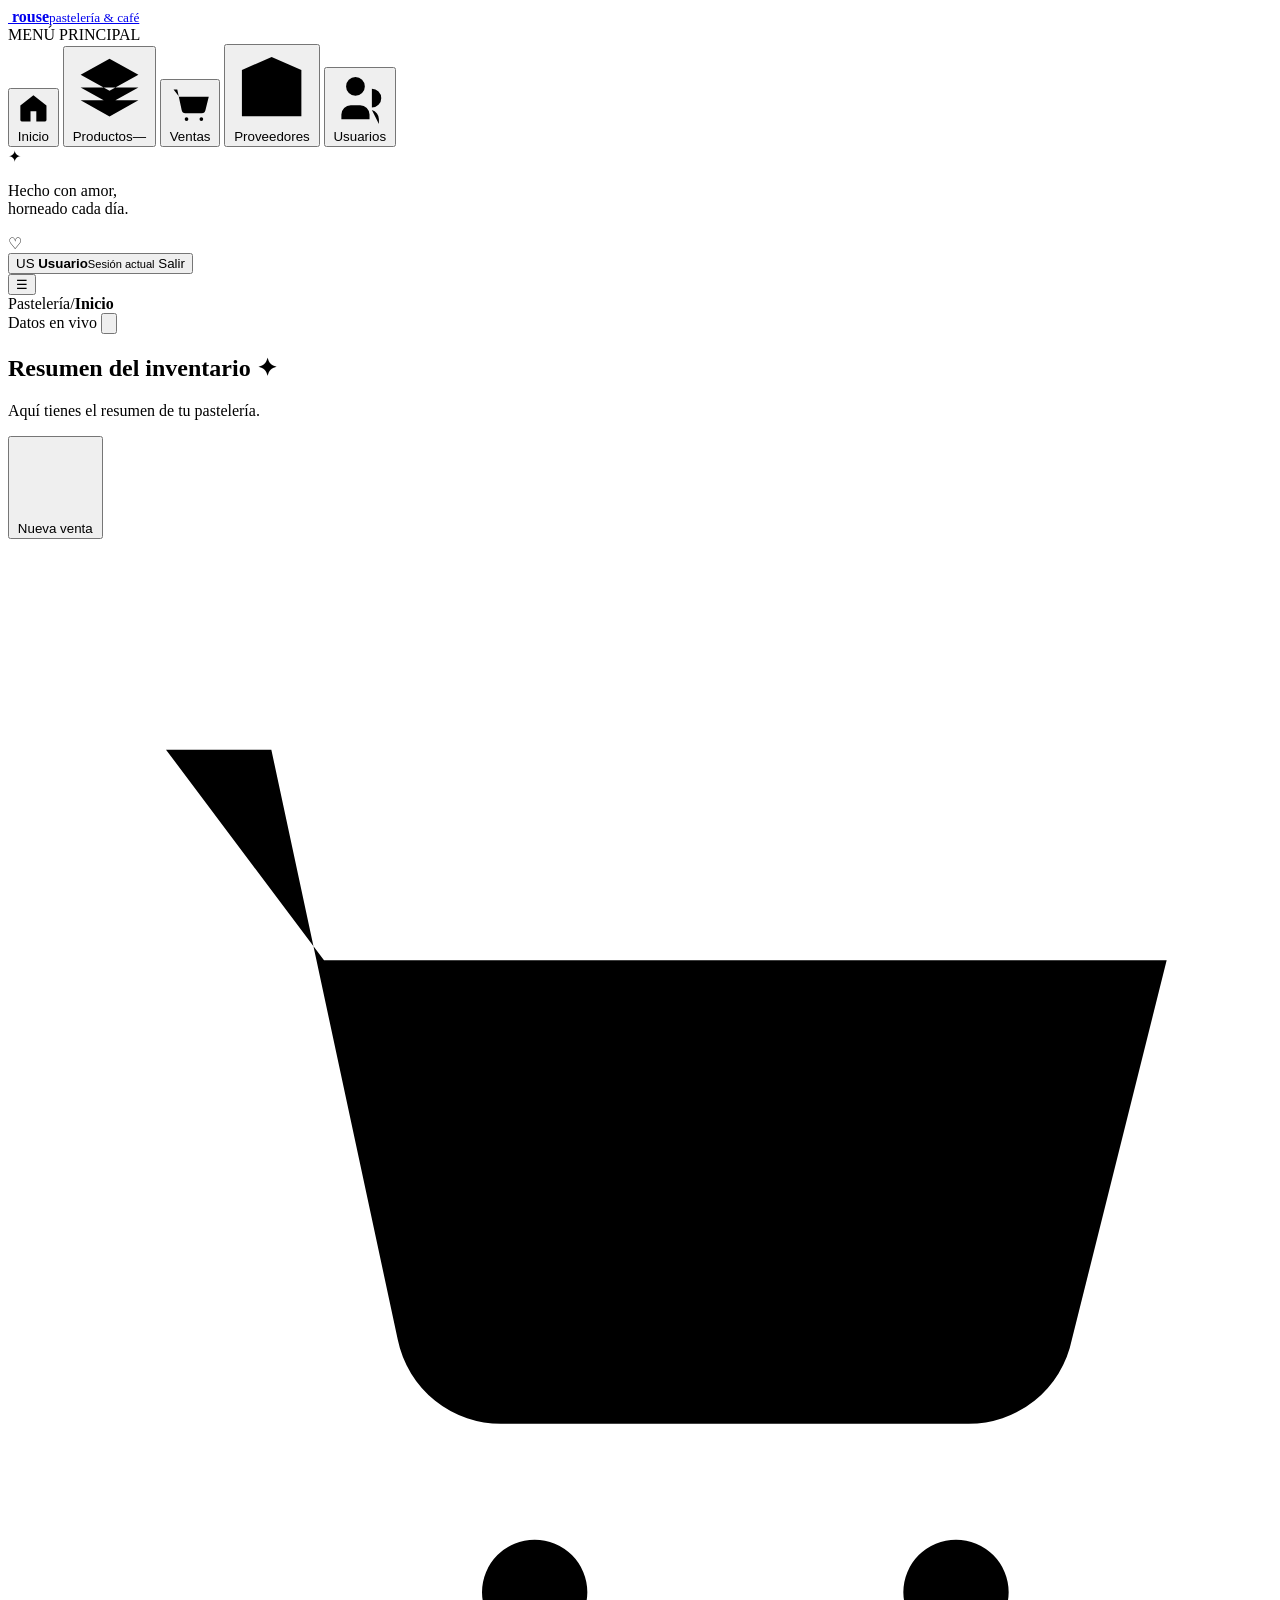
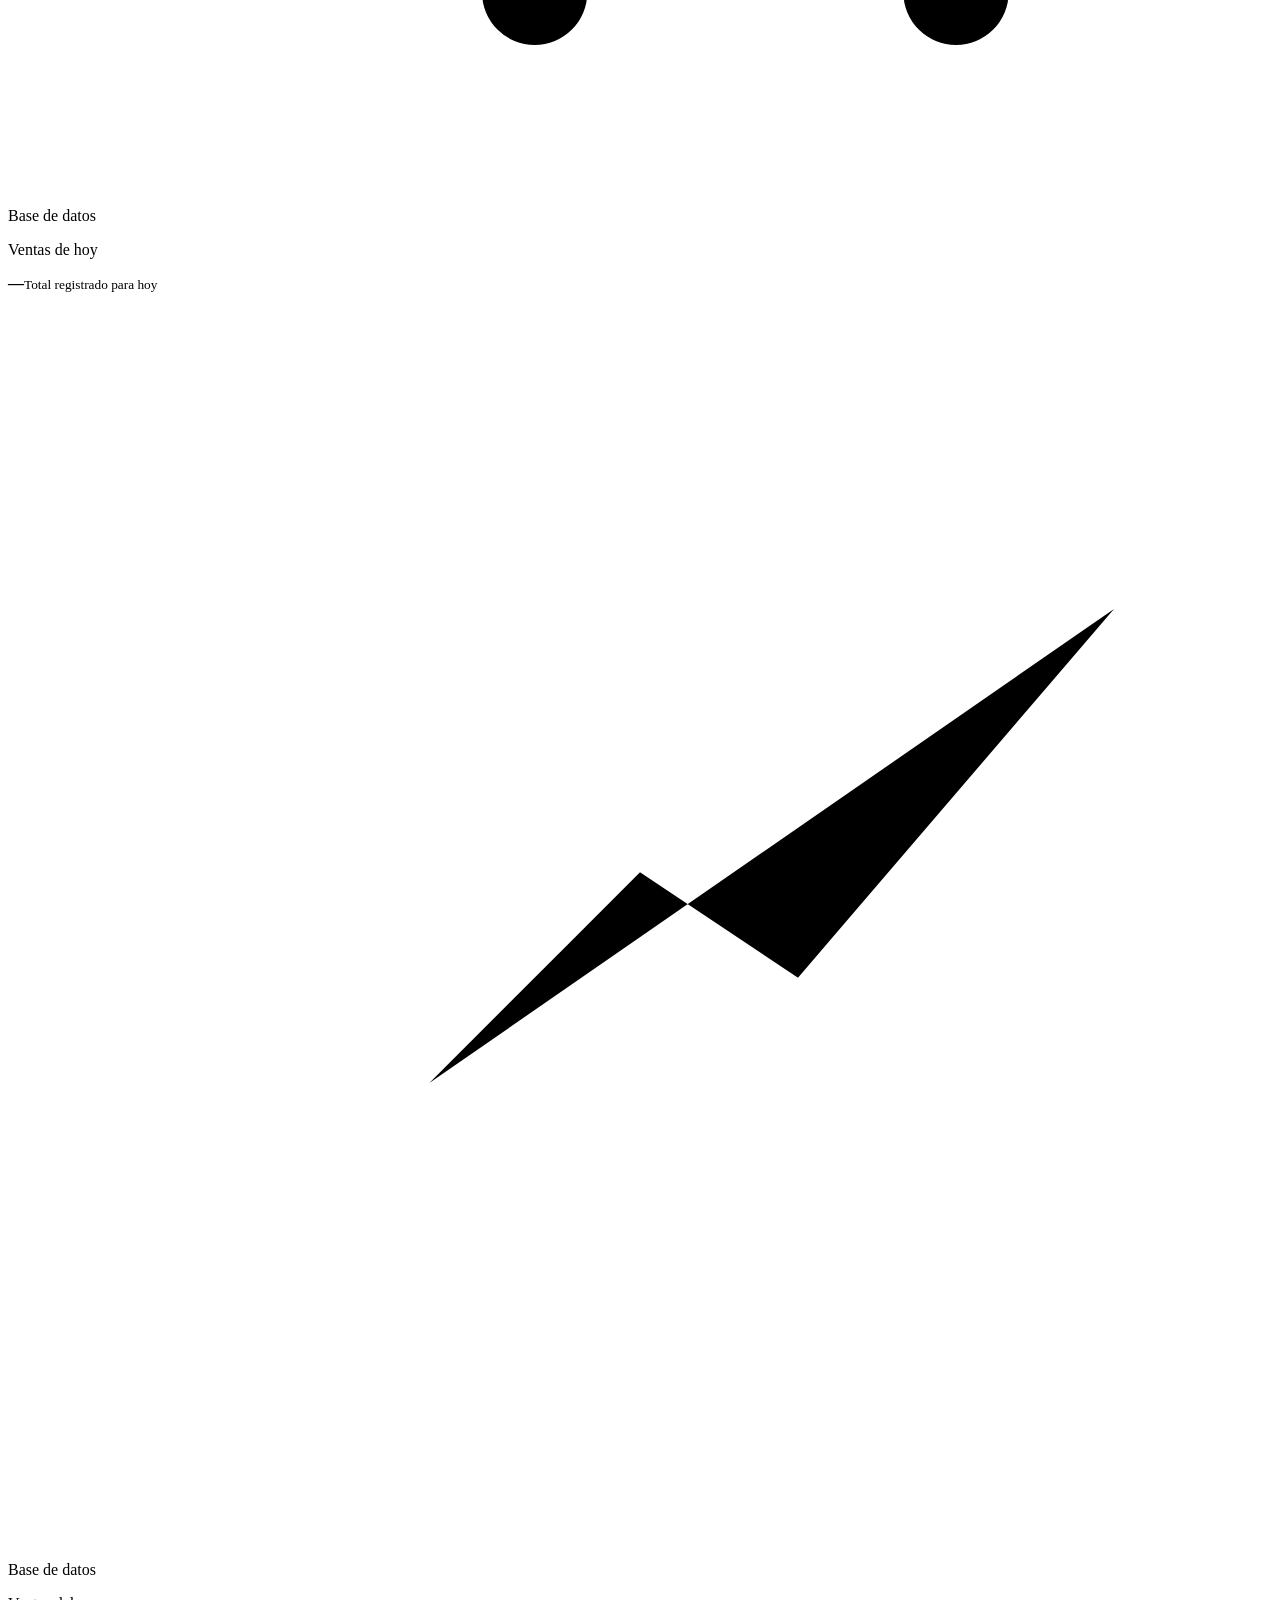
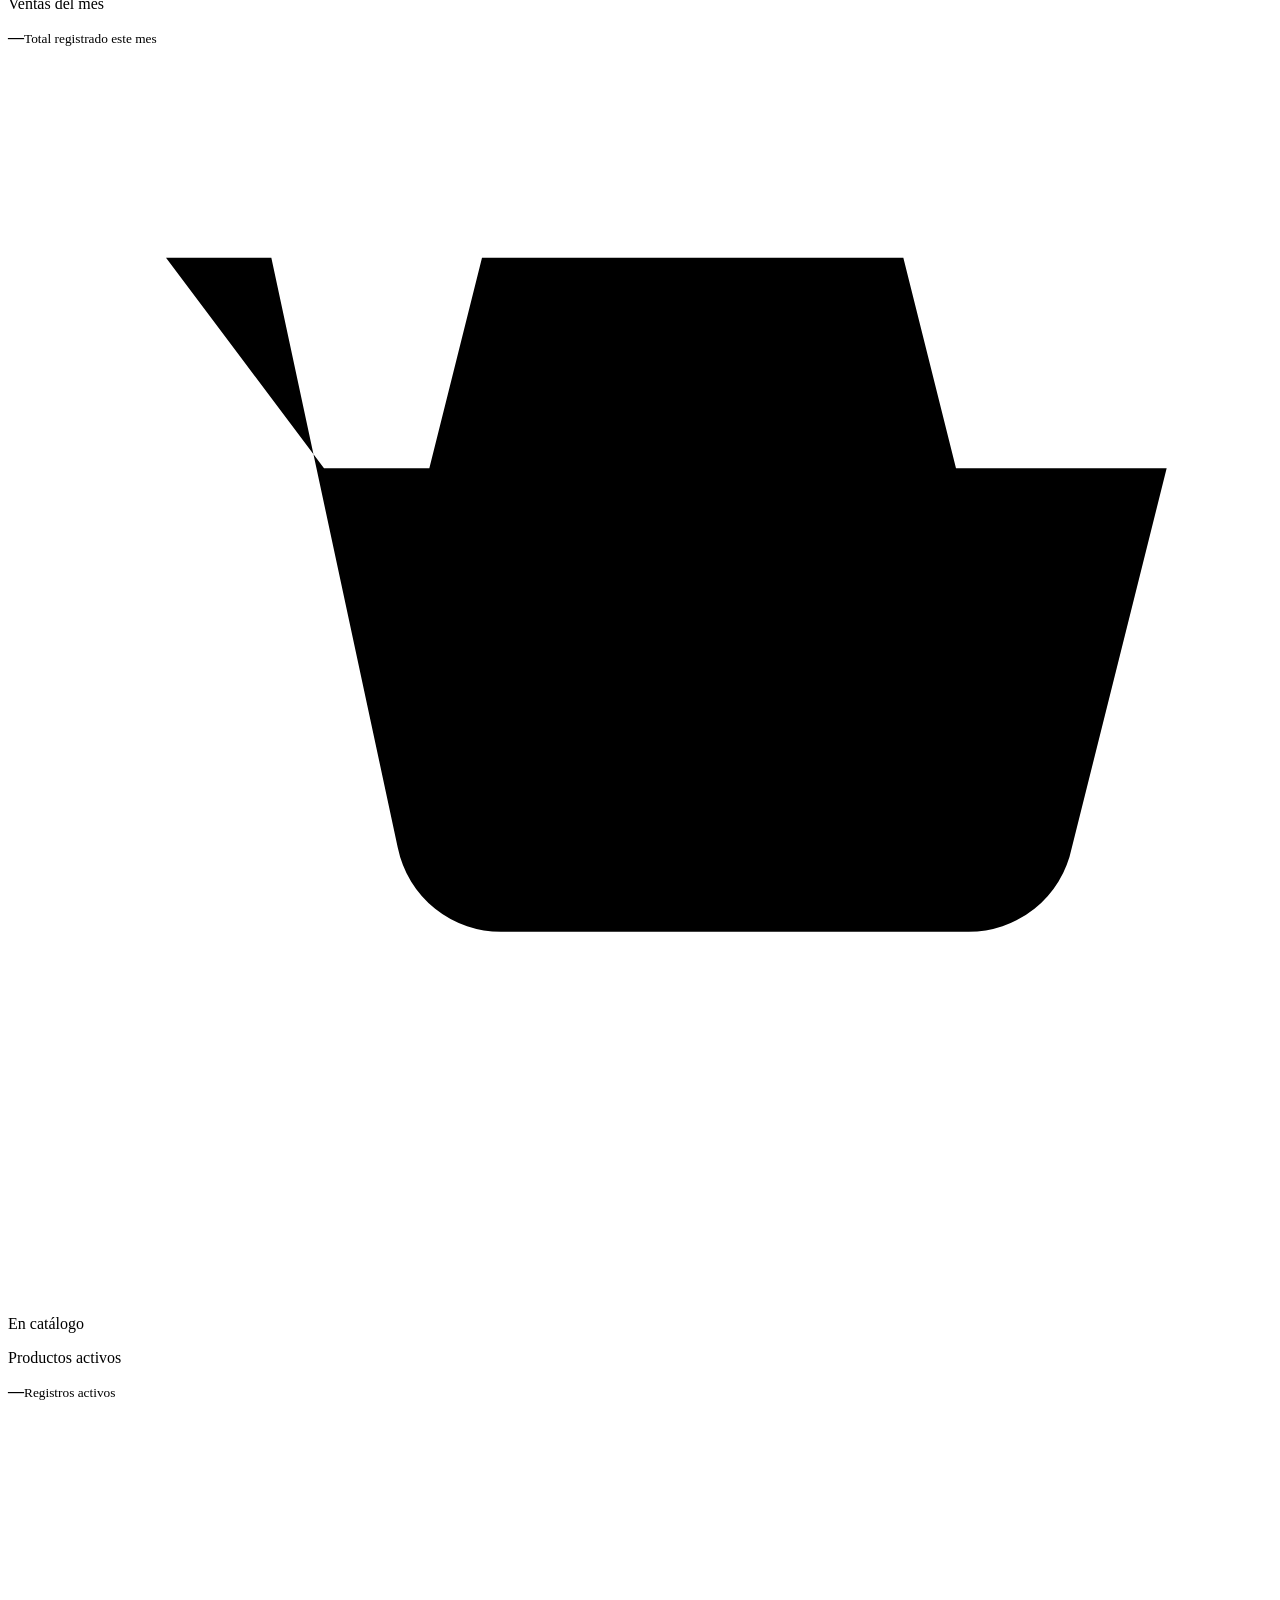
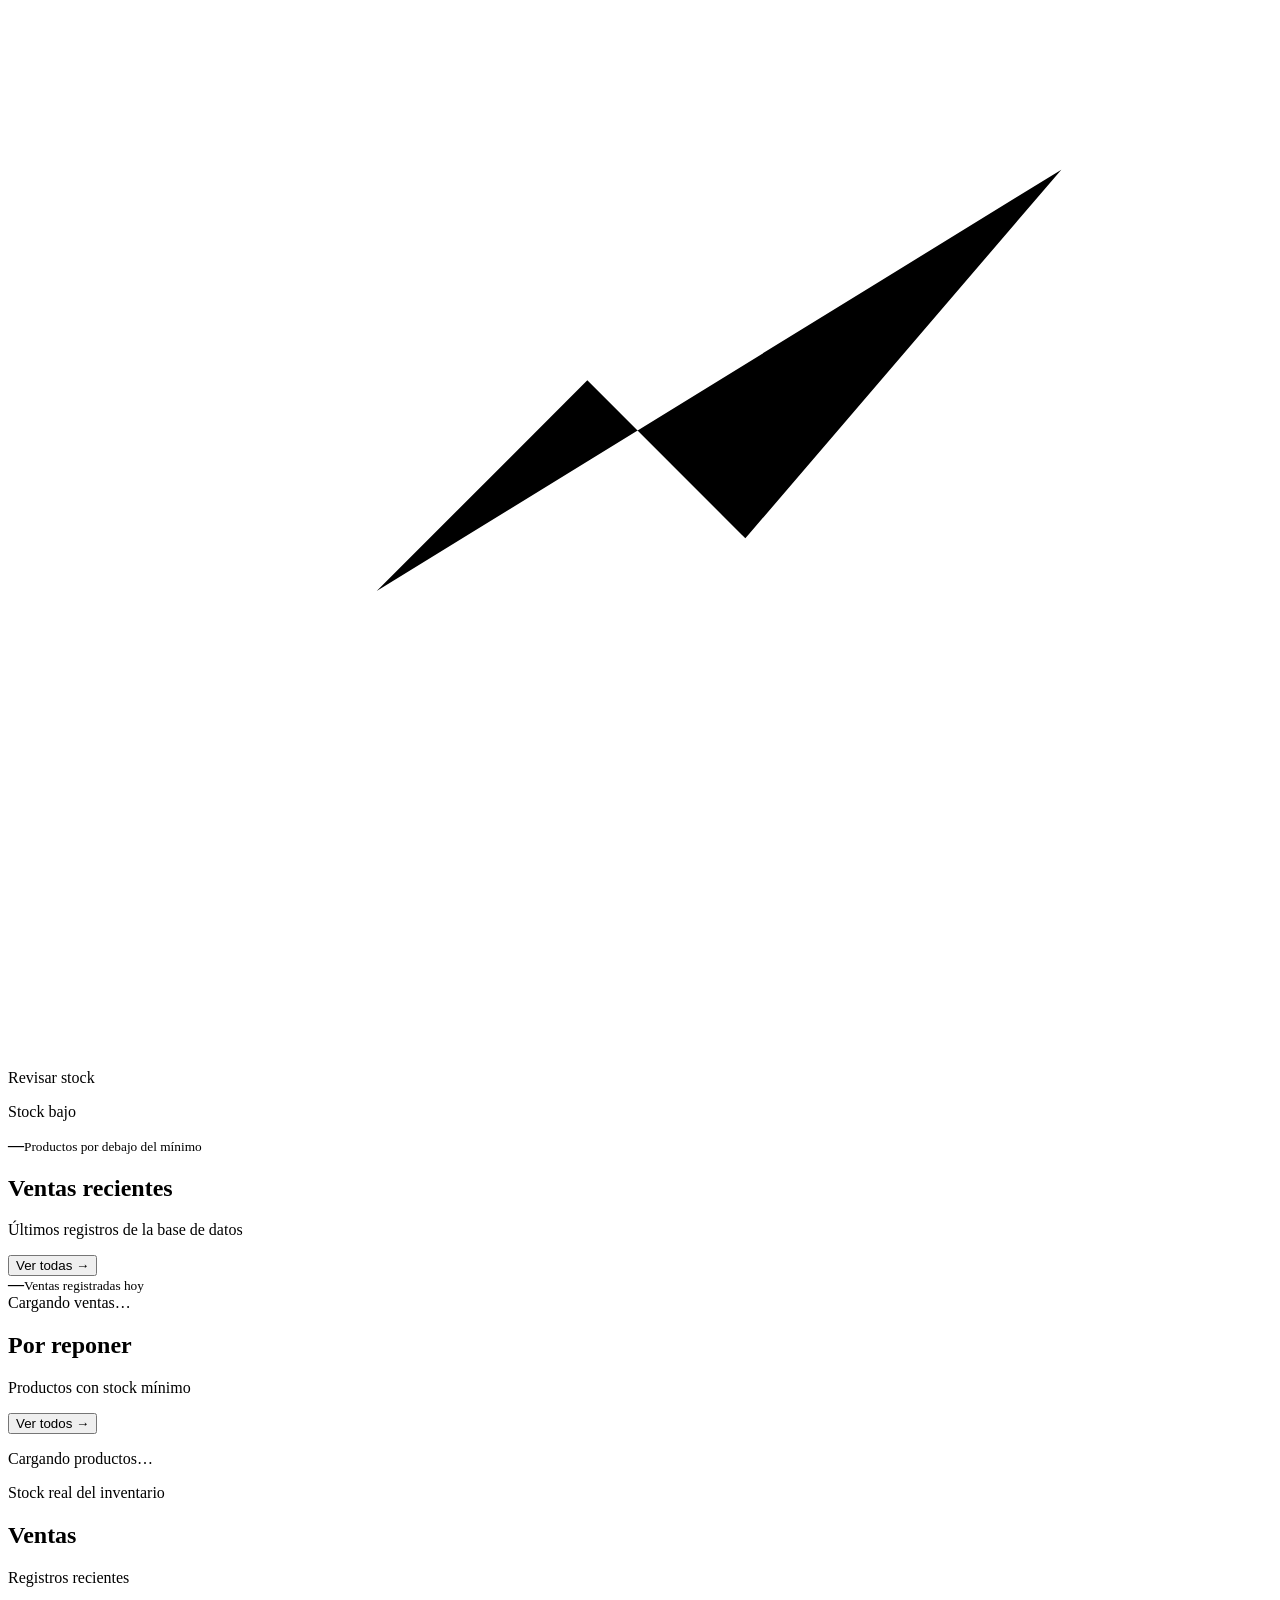
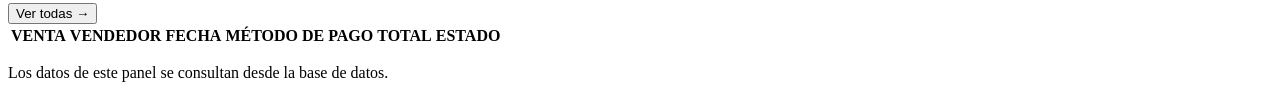
==== src/main/resources/templates/index.html @ 90919755 "Prototipo funcional v1" ====
<!DOCTYPE html>
<html lang="es">
<head>
    <meta charset="UTF-8">
    <meta name="viewport" content="width=device-width, initial-scale=1">
    <meta name="theme-color" content="#fff8f7">
    <title>Rouse | Pastelería &amp; Café</title>
    <link rel="icon" type="image/png" href="/img/logo.png">
    <link rel="stylesheet" href="/css/styles.css">
</head>
<body th:attr="data-initial-view=${initialView}">
<div class="app-shell">
    <aside class="sidebar" id="sidebar">
        <a class="brand" href="#" aria-label="Rouse, inicio" data-view="inicio">
            <span class="brand-mark">
                <img src="/img/logo.png" alt="">
            </span>
            <span class="brand-copy"><strong>rouse</strong><small>pastelería & café</small></span>
        </a>

        <div class="sidebar-label">MENÚ PRINCIPAL</div>
        <nav class="main-nav" aria-label="Menú principal">
            <button class="nav-link active" type="button" data-view="inicio">
                <svg viewBox="0 0 24 24" aria-hidden="true"><path d="m3 10 9-7 9 7v10a1 1 0 0 1-1 1h-6v-7h-4v7H4a1 1 0 0 1-1-1z"/></svg>
                <span>Inicio</span>
            </button>
            <button class="nav-link" type="button" data-view="productos">
                <svg viewBox="0 0 24 24" aria-hidden="true"><path d="m12 3 9 5-9 5-9-5 9-5Zm-9 9 9 5 9-5M3 16l9 5 9-5"/></svg>
                <span>Productos</span><span class="nav-count" id="productsCount">—</span>
            </button>
            <button class="nav-link" type="button" data-view="ventas">
                <svg viewBox="0 0 24 24" aria-hidden="true"><path d="M3 4h2l2.4 11.2a2 2 0 0 0 2 1.6h8.8a2 2 0 0 0 2-1.6L22 8H6M10 21a1 1 0 1 0 0-2 1 1 0 0 0 0 2Zm8 0a1 1 0 1 0 0-2 1 1 0 0 0 0 2Z"/></svg>
                <span>Ventas</span>
            </button>
            <button class="nav-link" type="button" data-view="proveedores" data-admin-only>
                <svg viewBox="0 0 24 24" aria-hidden="true"><path d="M3 21V7l9-4 9 4v14M3 11h18M8 21v-5h8v5M7 8h.01M12 8h.01M17 8h.01"/></svg>
                <span>Proveedores</span>
            </button>
            <button class="nav-link" type="button" data-view="usuarios" data-admin-only>
                <svg viewBox="0 0 24 24" aria-hidden="true"><path d="M16 21v-2a4 4 0 0 0-4-4H8a4 4 0 0 0-4 4v2m6-10a4 4 0 1 0 0-8 4 4 0 0 0 0 8Zm7-3a4 4 0 0 1 0 8m3 7v-2a4 4 0 0 0-3-3.9"/></svg>
                <span>Usuarios</span>
            </button>
        </nav>

        <div class="sidebar-note">
            <span class="note-sparkle" aria-hidden="true">✦</span>
            <p>Hecho con amor,<br>horneado cada día.</p>
            <span class="note-heart" aria-hidden="true">♡</span>
        </div>

        <button class="profile-card" id="logoutButton" type="button" aria-label="Cerrar sesión">
            <span class="avatar" id="profileAvatar">US</span>
            <span class="profile-info"><strong id="profileName">Usuario</strong><small id="profileRole">Sesión actual</small></span>
            <span class="profile-logout">Salir</span>
        </button>
    </aside>

    <main class="main-content">
        <header class="topbar">
            <button class="mobile-menu" id="mobileMenu" type="button" aria-label="Abrir menú">☰</button>
            <div class="breadcrumb"><span>Pastelería</span><span class="crumb-separator">/</span><strong id="breadcrumbCurrent">Inicio</strong></div>
            <div class="topbar-actions">
                <span class="preview-pill"><span></span> Datos en vivo</span>
                <button class="icon-button notification-button" type="button" aria-label="Notificaciones">
                    <svg viewBox="0 0 24 24" aria-hidden="true"><path d="M18 8a6 6 0 0 0-12 0c0 7-3 7-3 9h18c0-2-3-2-3-9m-8 12h4"/></svg>
                    <i></i>
                </button>
                <span class="topbar-divider"></span>
                <span class="today-label" id="todayLabel"></span>
            </div>
        </header>

        <div class="page-content">
            <section class="view-panel visible" id="view-inicio">
                <div class="welcome-row">
                    <div>
                        <p class="eyebrow" id="welcomeDate"></p>
                        <h1>Resumen del inventario <span aria-hidden="true">✦</span></h1>
                        <p class="welcome-subtitle">Aquí tienes el resumen de tu pastelería.</p>
                    </div>
                    <button class="button button-primary" type="button" data-go="ventas">
                        <svg viewBox="0 0 24 24" aria-hidden="true"><path d="M12 5v14m-7-7h14"/></svg>
                        Nueva venta
                    </button>
                </div>

                <div class="stats-grid">
                    <article class="stat-card">
                        <div class="stat-top"><span class="stat-icon icon-pink"><svg viewBox="0 0 24 24"><path d="M3 4h2l2.4 11.2a2 2 0 0 0 2 1.6h8.8a2 2 0 0 0 2-1.6L22 8H6m4 13a1 1 0 1 0 0-2 1 1 0 0 0 0 2Zm8 0a1 1 0 1 0 0-2 1 1 0 0 0 0 2Z"/></svg></span><span class="stat-trend">Base de datos</span></div>
                        <p class="stat-label">Ventas de hoy</p><strong class="stat-value" id="salesTodayValue">—</strong><small>Total registrado para hoy</small>
                    </article>
                    <article class="stat-card">
                        <div class="stat-top"><span class="stat-icon icon-red"><svg viewBox="0 0 24 24"><path d="M4 19V5m0 14h17M8 15l4-4 3 2 6-7"/></svg></span><span class="stat-trend">Base de datos</span></div>
                        <p class="stat-label">Ventas del mes</p><strong class="stat-value" id="salesMonthValue">—</strong><small id="salesMonthLabel">Total registrado este mes</small>
                    </article>
                    <article class="stat-card">
                        <div class="stat-top"><span class="stat-icon icon-peach"><svg viewBox="0 0 24 24"><path d="M3 4h2l2.4 11.2a2 2 0 0 0 2 1.6h8.8a2 2 0 0 0 2-1.6L22 8H6m2 0 1-4h8l1 4"/></svg></span><span class="stat-trend trend-neutral">En catálogo</span></div>
                        <p class="stat-label">Productos activos</p><strong class="stat-value" id="activeProductValue">—</strong><small>Registros activos</small>
                    </article>
                    <article class="stat-card">
                        <div class="stat-top"><span class="stat-icon icon-lilac"><svg viewBox="0 0 24 24"><path d="M4 19V5m0 14h17M7 15l4-4 3 3 6-7"/></svg></span><span class="stat-trend trend-alert">Revisar stock</span></div>
                        <p class="stat-label">Stock bajo</p><strong class="stat-value" id="lowStockValue">—</strong><small>Productos por debajo del mínimo</small>
                    </article>
                </div>

                <div class="dashboard-grid">
                    <section class="surface sales-chart-card">
                        <div class="section-heading">
                            <div><h2>Ventas recientes</h2><p>Últimos registros de la base de datos</p></div>
                            <button class="text-link" type="button" data-go="ventas">Ver todas <span>→</span></button>
                        </div>
                        <div class="chart-summary"><strong id="recentSalesSummary">—</strong><small>Ventas registradas hoy</small></div>
                        <div class="dashboard-message" id="recentSalesMessage">Cargando ventas…</div>
                    </section>

                    <section class="surface stock-card">
                        <div class="section-heading">
                            <div><h2>Por reponer</h2><p>Productos con stock mínimo</p></div>
                            <button class="text-link" type="button" data-go="productos">Ver todos <span>→</span></button>
                        </div>
                        <div class="stock-list" id="lowStockProducts"><p class="dashboard-message">Cargando productos…</p></div>
                        <div class="stock-footer" id="lowStockSummary">Stock real del inventario</div>
                    </section>
                </div>

                <section class="surface recent-sales">
                    <div class="section-heading">
                        <div><h2>Ventas</h2><p>Registros recientes</p></div>
                        <button class="text-link" type="button" data-go="ventas">Ver todas <span>→</span></button>
                    </div>
                    <div class="table-wrap">
                        <table>
                            <thead><tr><th>VENTA</th><th>VENDEDOR</th><th>FECHA</th><th>MÉTODO DE PAGO</th><th>TOTAL</th><th>ESTADO</th></tr></thead>
                            <tbody id="recentSalesRows"></tbody>
                        </table>
                    </div>
                </section>
                <p class="prototype-note">Los datos de este panel se consultan desde la base de datos.</p>
            </section>

            <section class="view-panel" id="view-productos" data-section="productos"></section>
            <section class="view-panel" id="view-ventas" data-section="ventas"></section>
            <section class="view-panel" id="view-proveedores" data-section="proveedores"></section>
            <section class="view-panel" id="view-usuarios" data-section="usuarios"></section>
        </div>
    </main>
</div>
<div class="toast" id="toast" role="status" aria-live="polite"></div>
<dialog class="record-dialog" id="recordDialog">
    <form id="recordForm" method="dialog">
        <div class="dialog-heading">
            <h2 id="recordDialogTitle"></h2>
            <button class="dialog-close" type="button" id="closeRecordDialog" aria-label="Cerrar">×</button>
        </div>
        <p class="dialog-help" id="recordDialogHelp"></p>
        <div class="dialog-fields" id="recordDialogFields"></div>
        <section class="sale-lines" id="saleLines" hidden>
            <div class="sale-lines-heading">
                <div><h3>Productos de la venta</h3><p>Agrega los productos y cantidades vendidos.</p></div>
                <button class="button button-secondary" type="button" id="addSaleLine">Agregar producto</button>
            </div>
            <div id="saleLineItems"></div>
            <div class="sale-total"><span>Total</span><strong id="saleTotal">$ 0</strong></div>
        </section>
        <div class="dialog-actions">
            <button class="button button-secondary" type="button" id="cancelRecordDialog">Cancelar</button>
            <button class="button button-primary" type="submit">Guardar</button>
        </div>
    </form>
</dialog>
<script src="/js/app.js"></script>
</body>
</html>
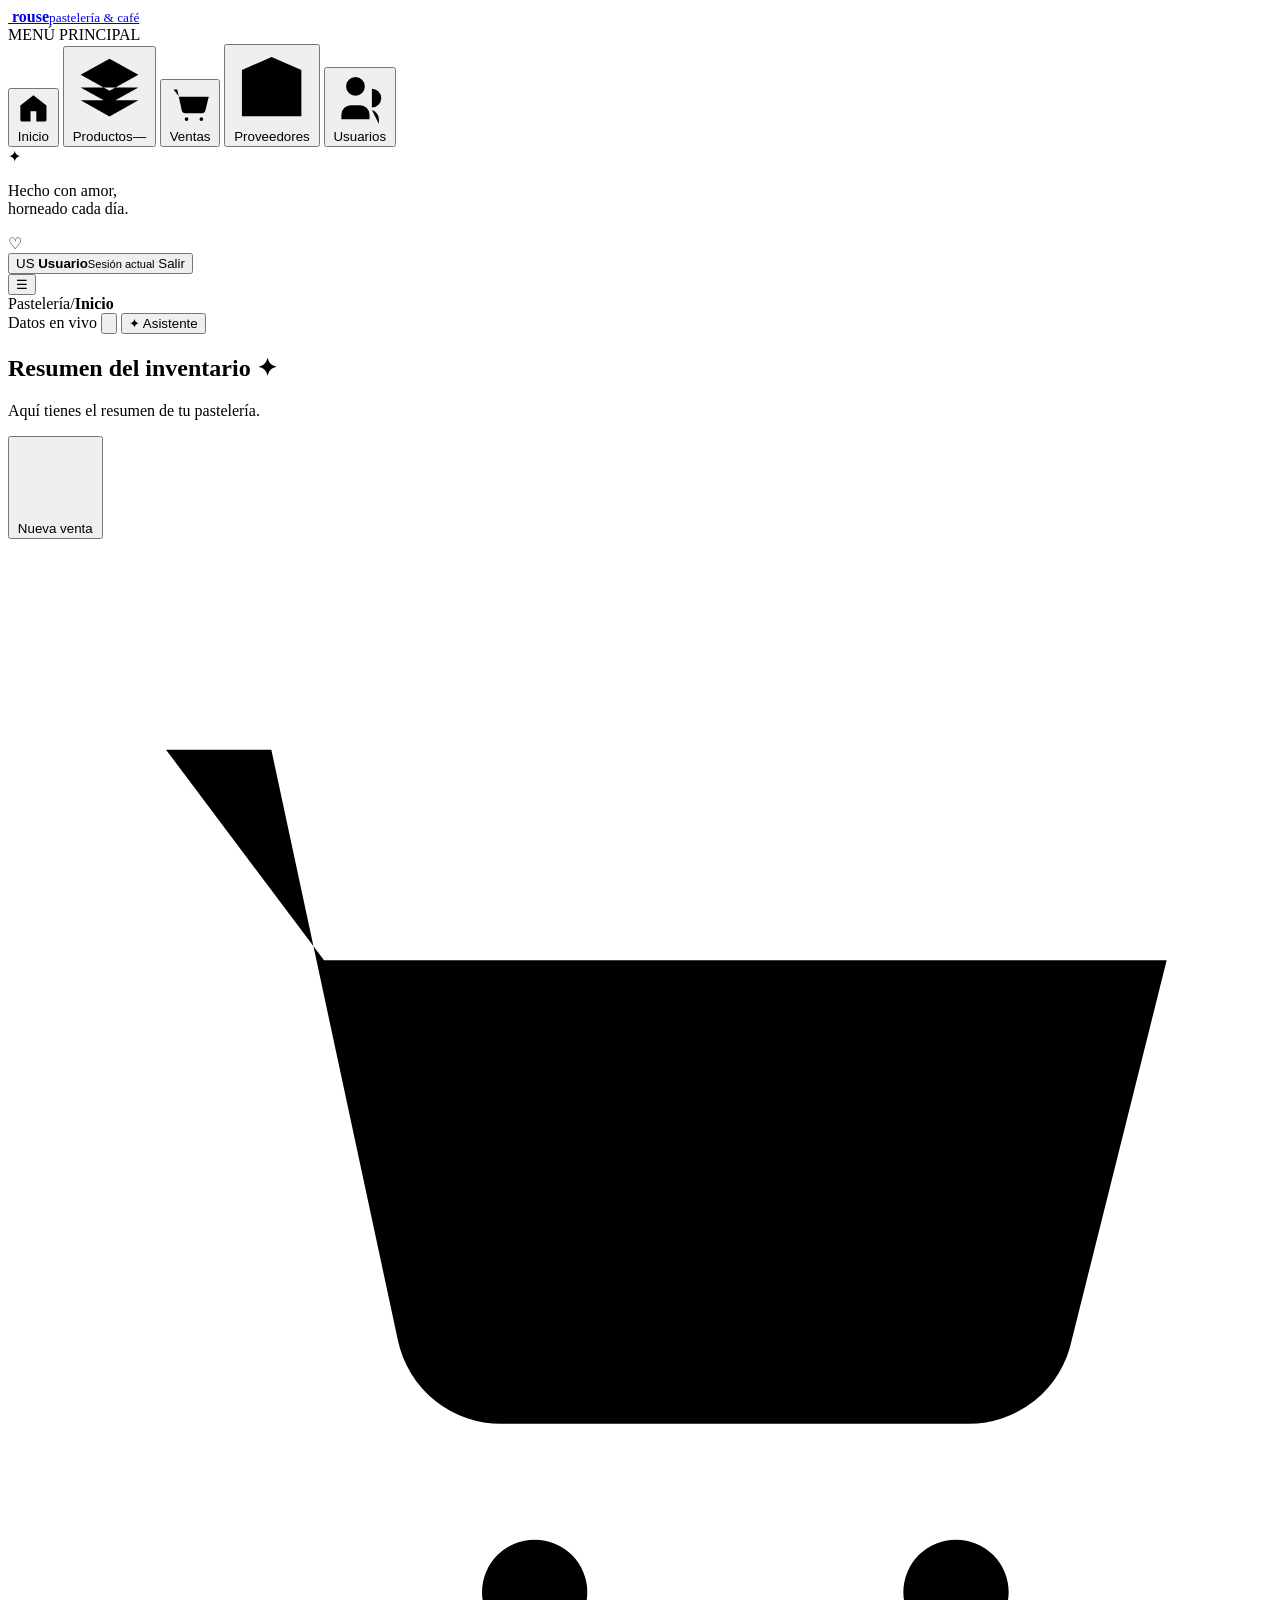
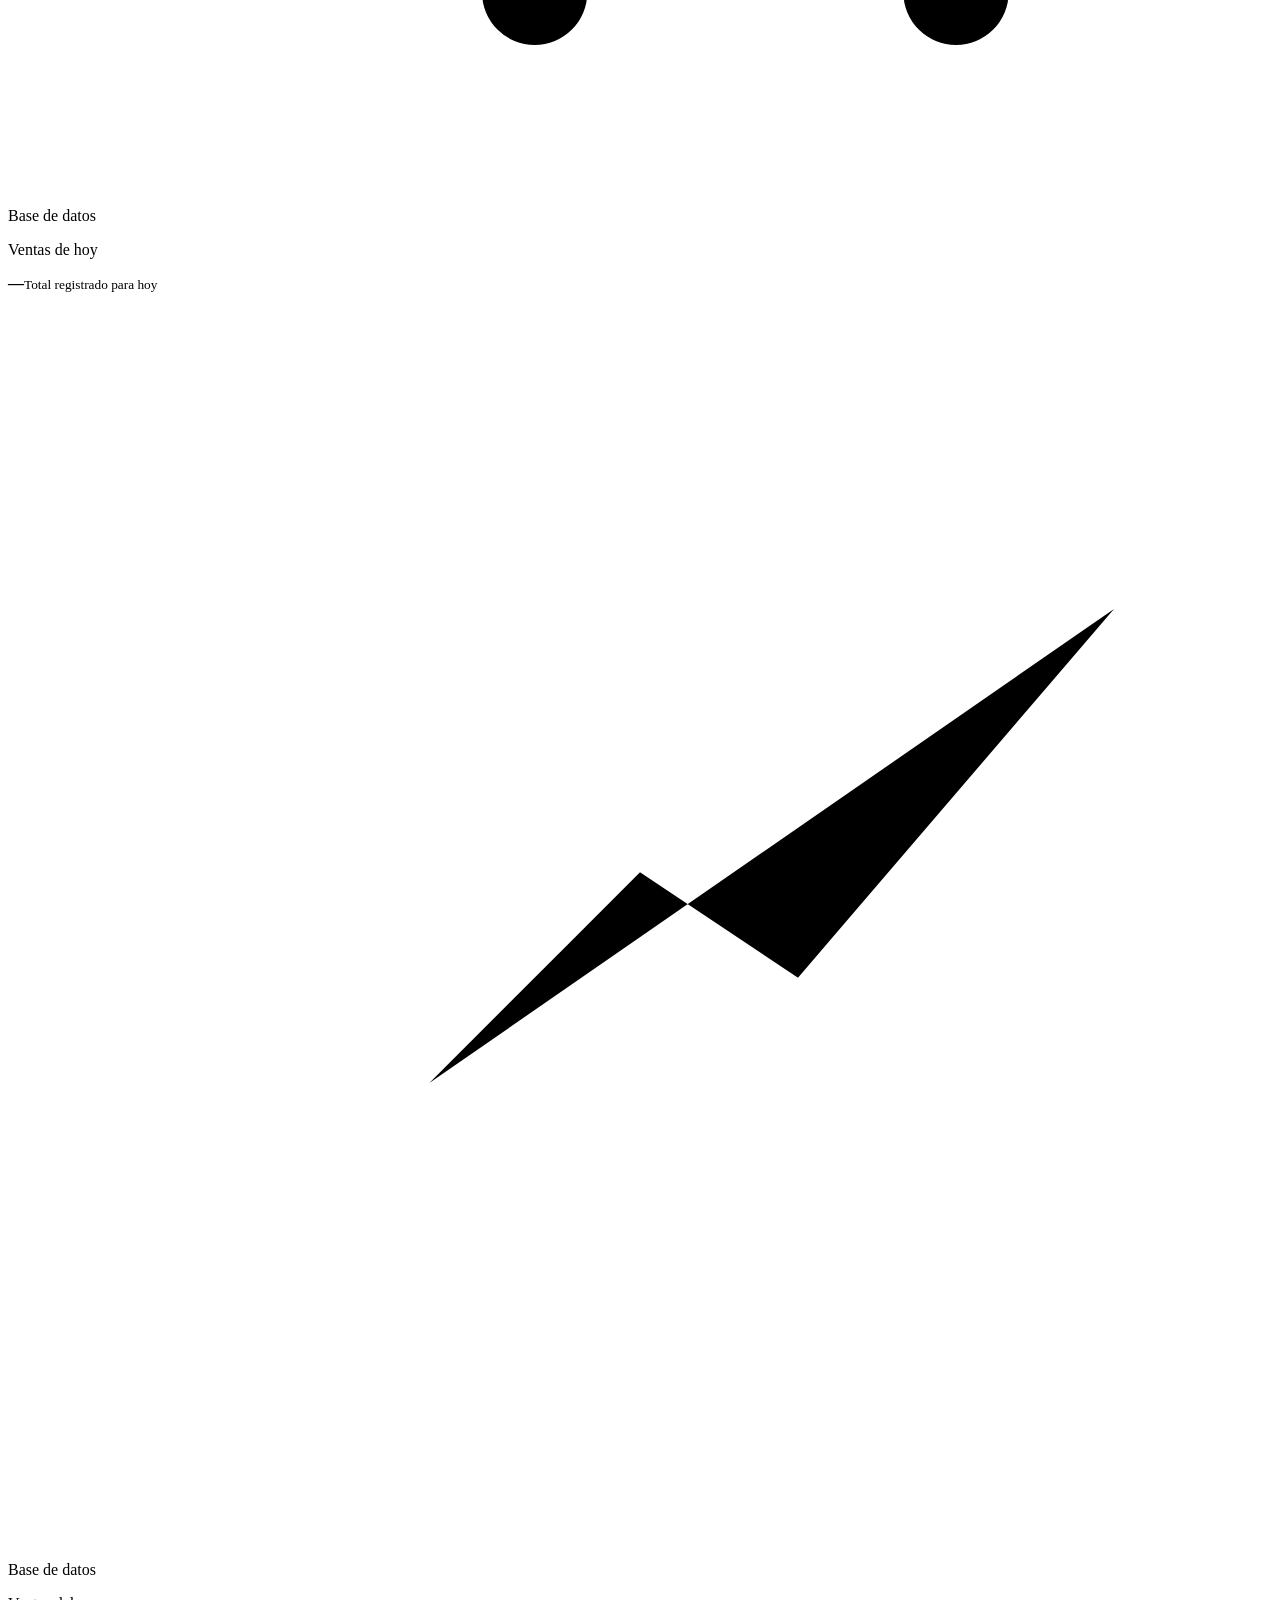
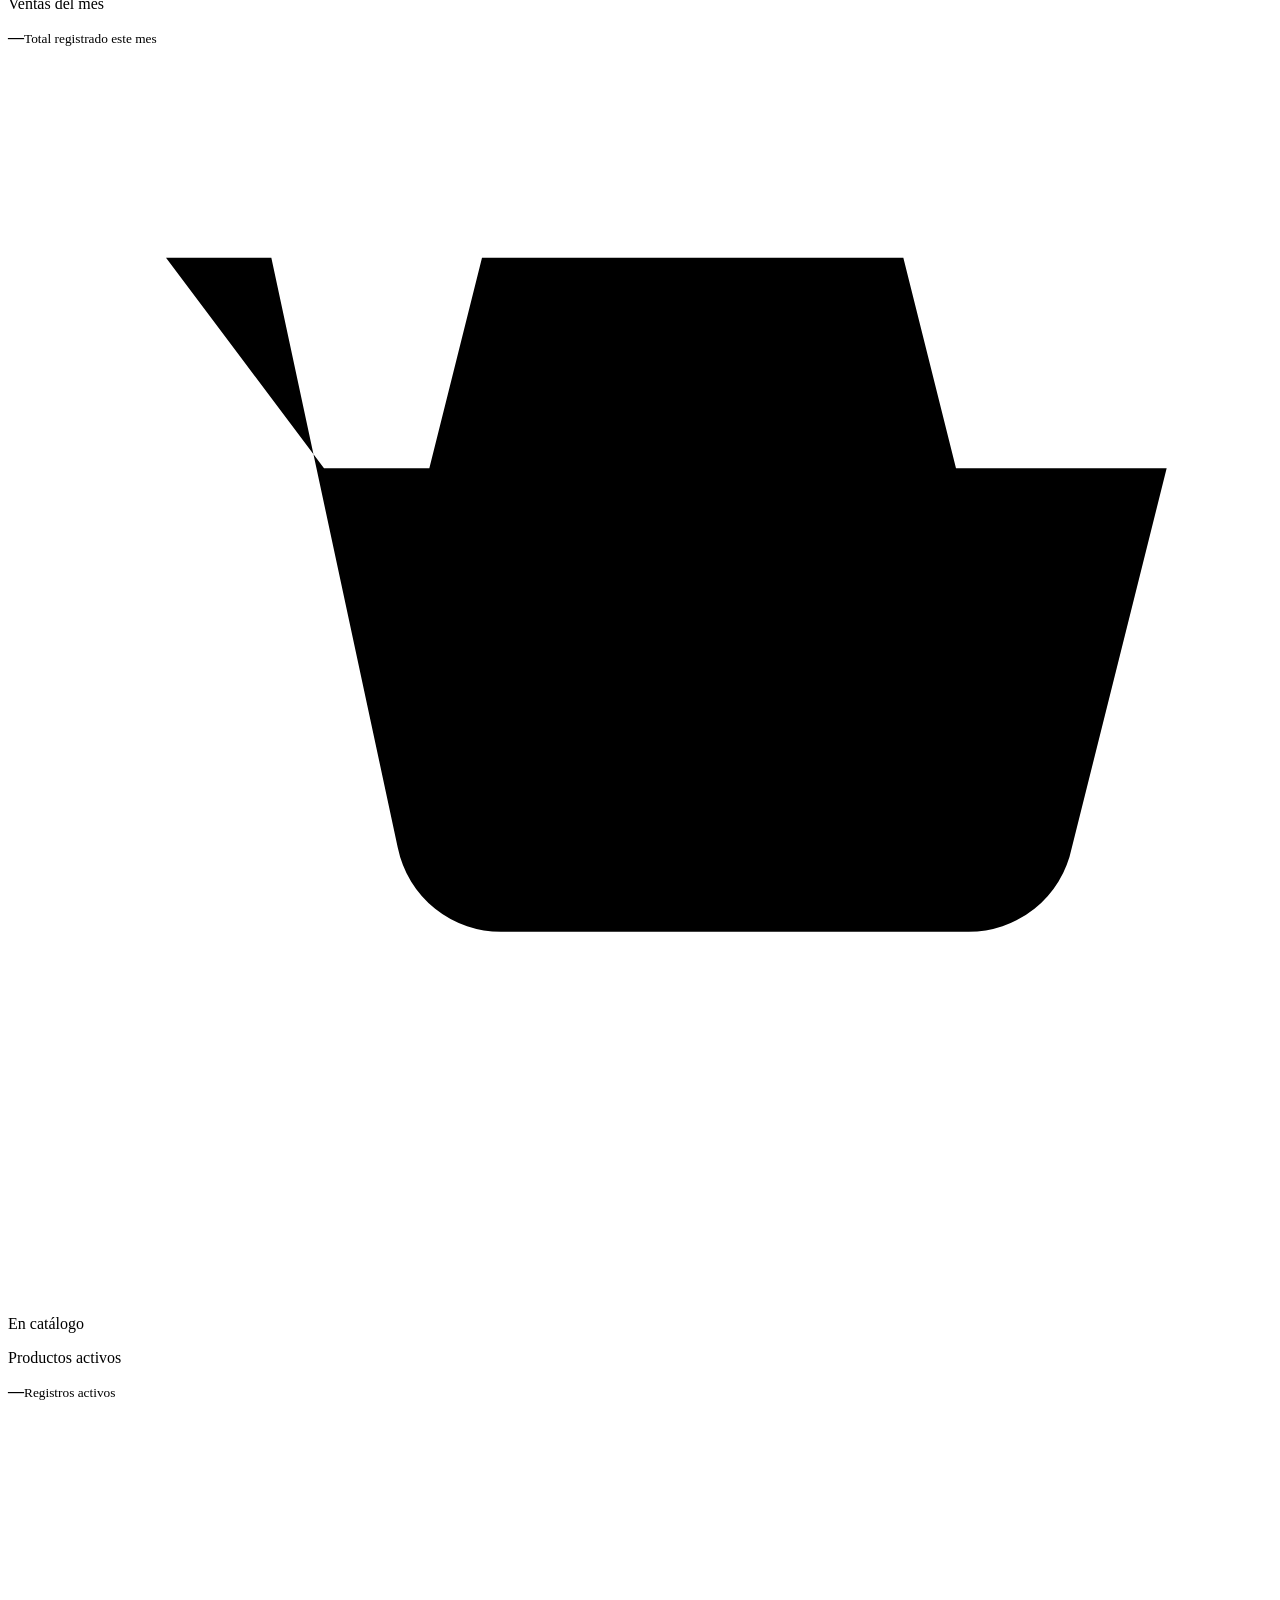
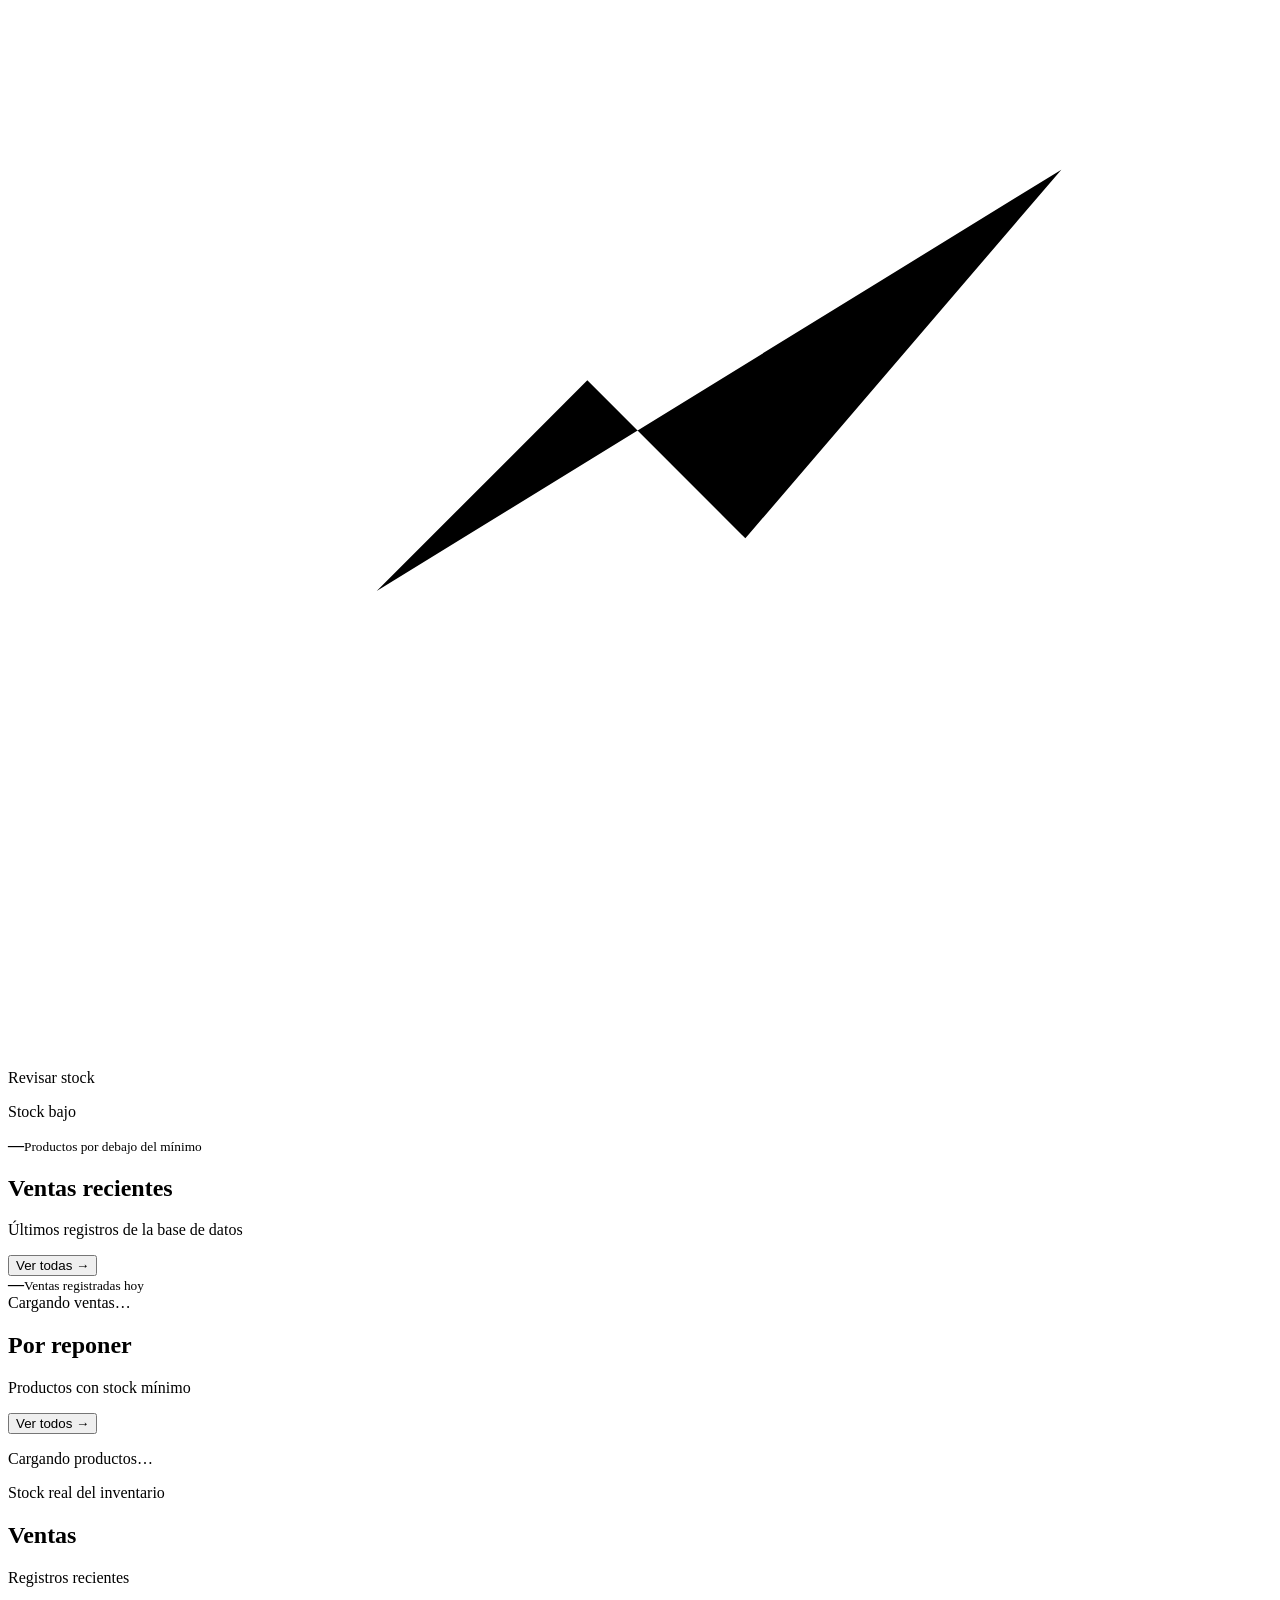
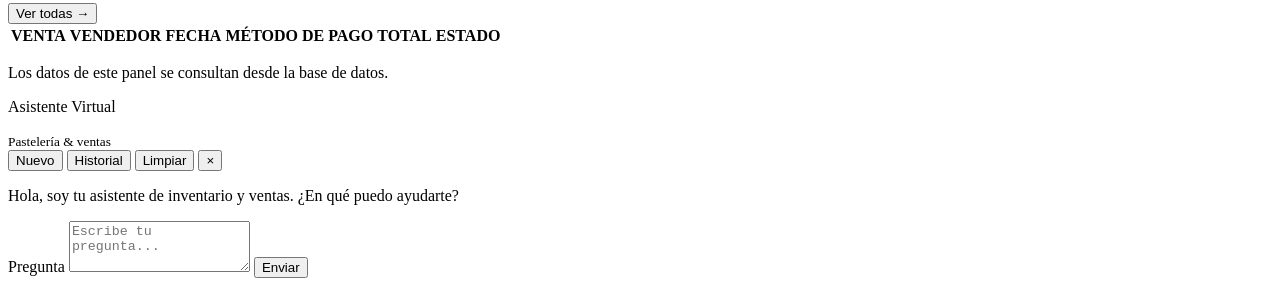
==== commit fba8d1ba: "Se conecto a API de gemini para crear chatbot" ====
--- a/src/main/resources/templates/index.html
+++ b/src/main/resources/templates/index.html
@@ -67,6 +67,10 @@
                 </button>
                 <span class="topbar-divider"></span>
                 <span class="today-label" id="todayLabel"></span>
+                <button class="chatbot-fab" id="chatbotFab" type="button" aria-label="Abrir asistente virtual">
+                    <span class="chatbot-fab-icon" aria-hidden="true">✦</span>
+                    <span class="chatbot-fab-label">Asistente</span>
+                </button>
             </div>
         </header>
 
@@ -146,6 +150,41 @@
     </main>
 </div>
 <div class="toast" id="toast" role="status" aria-live="polite"></div>
+
+<aside class="chatbot-panel" id="chatbotPanel" aria-live="polite" aria-label="Asistente virtual">
+    <div class="chatbot-header">
+        <div>
+            <p>Asistente Virtual</p>
+            <small>Pastelería &amp; ventas</small>
+        </div>
+        <div class="chatbot-header-actions">
+            <button class="chatbot-action" id="newConversation" type="button">Nuevo</button>
+            <button class="chatbot-action" id="toggleChatHistory" type="button" aria-expanded="false">Historial</button>
+            <button class="chatbot-action" id="clearConversation" type="button" title="Limpiar conversación">Limpiar</button>
+            <button class="chatbot-close" id="closeChatbot" type="button" aria-label="Cerrar chatbot">×</button>
+        </div>
+    </div>
+    <div class="chatbot-body">
+        <nav class="chatbot-history" id="chatbotHistory" aria-label="Historial de conversaciones" hidden>
+            <h2>Conversaciones</h2>
+            <div class="chatbot-conversation-list" id="chatbotConversationList"></div>
+        </nav>
+        <div class="chatbot-main">
+            <div class="chatbot-messages" id="chatbotMessages">
+                <div class="message assistant">
+                    <p>Hola, soy tu asistente de inventario y ventas. ¿En qué puedo ayudarte?</p>
+                </div>
+            </div>
+            <div class="chatbot-status" id="chatbotStatus" hidden>Asistente escribiendo...</div>
+            <form class="chatbot-form" id="chatbotForm">
+                <label class="sr-only" for="chatbotInput">Pregunta</label>
+                <textarea id="chatbotInput" rows="3" maxlength="1000" placeholder="Escribe tu pregunta..." required></textarea>
+                <button class="button button-primary" type="submit">Enviar</button>
+            </form>
+        </div>
+    </div>
+</aside>
+
 <dialog class="record-dialog" id="recordDialog">
     <form id="recordForm" method="dialog">
         <div class="dialog-heading">
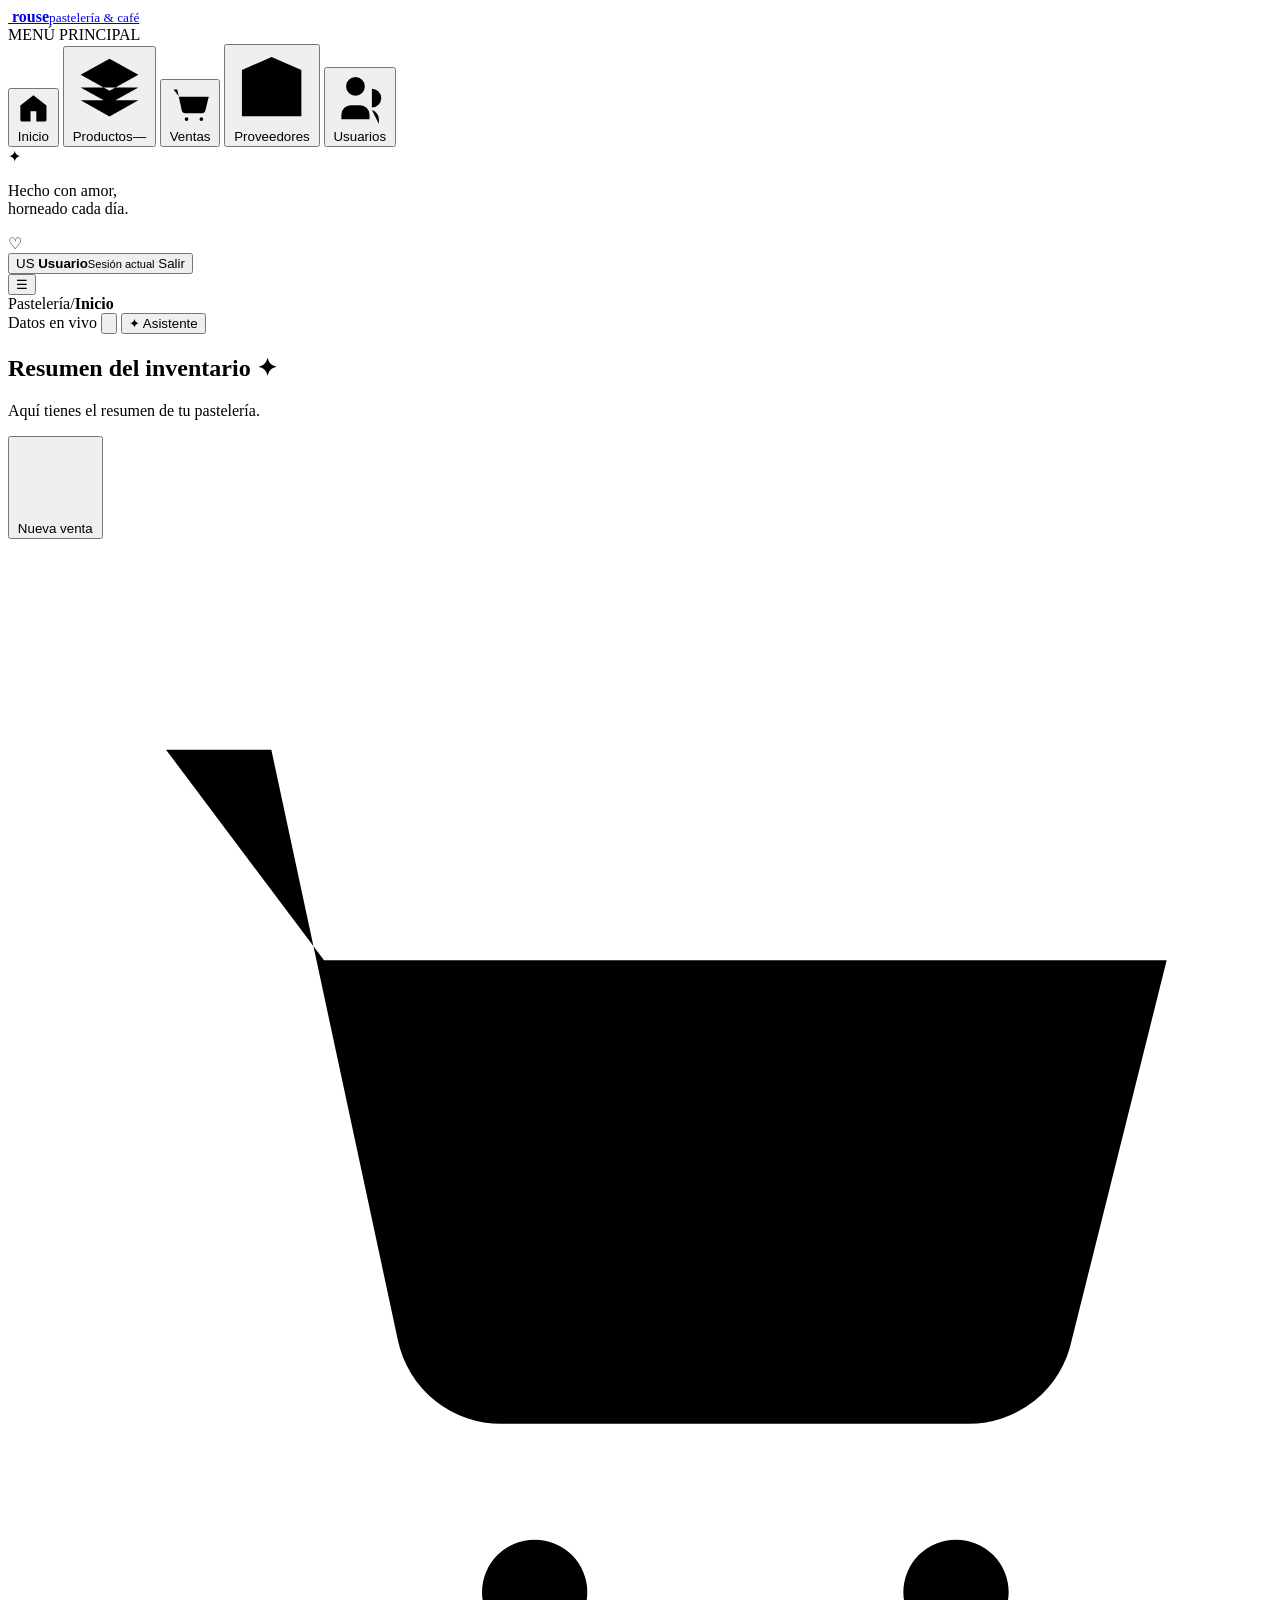
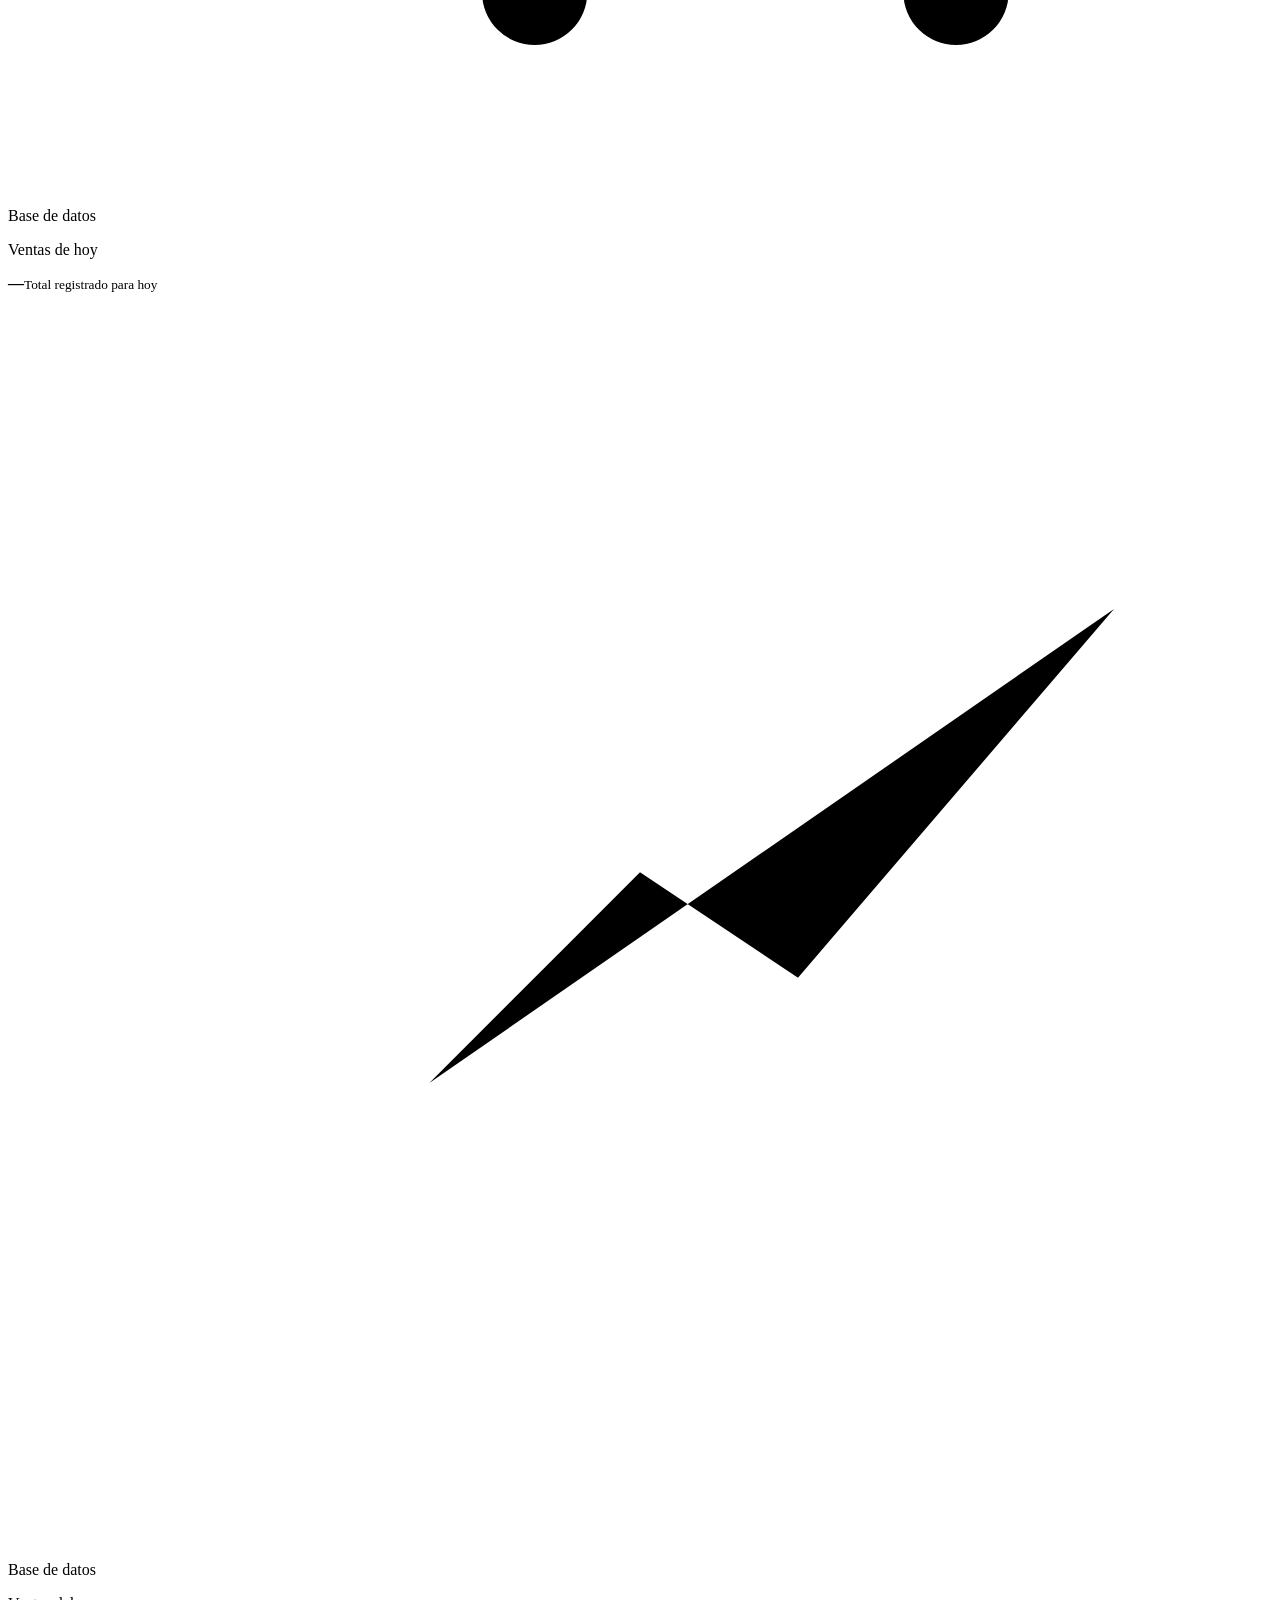
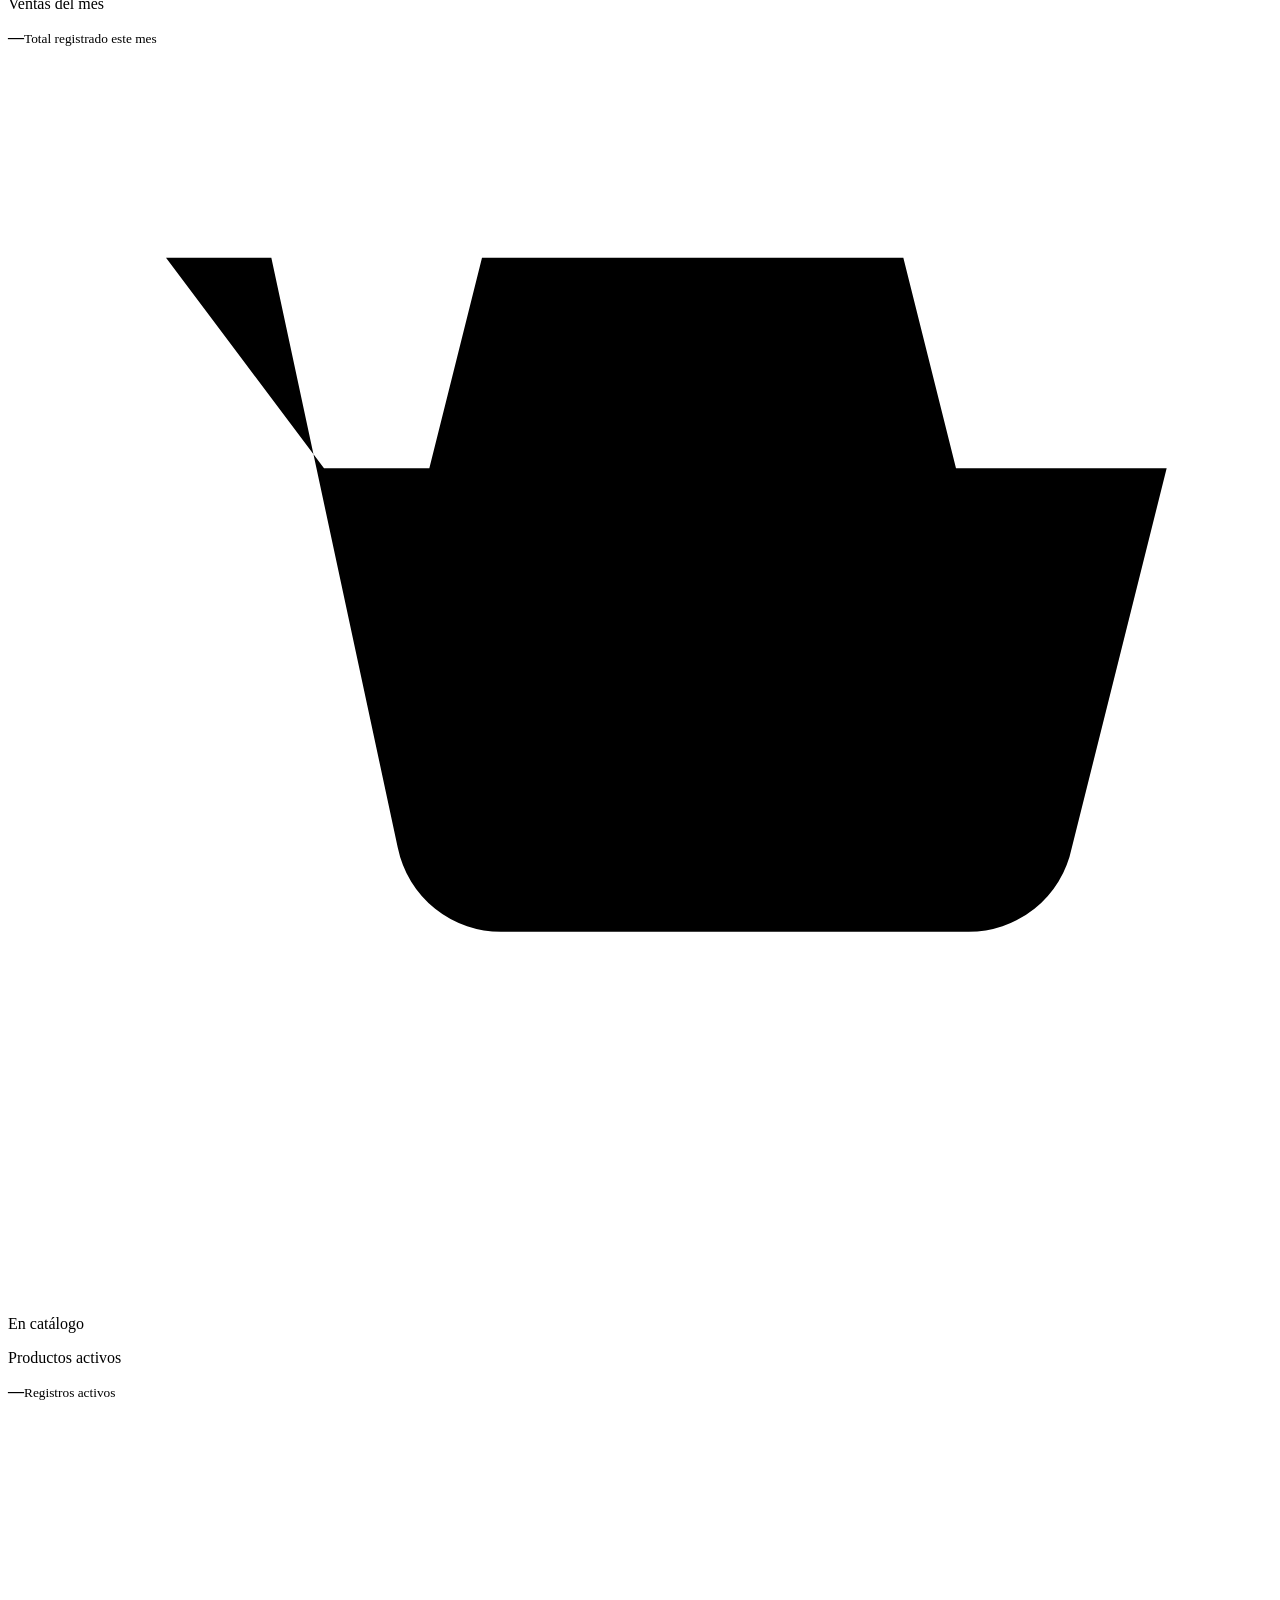
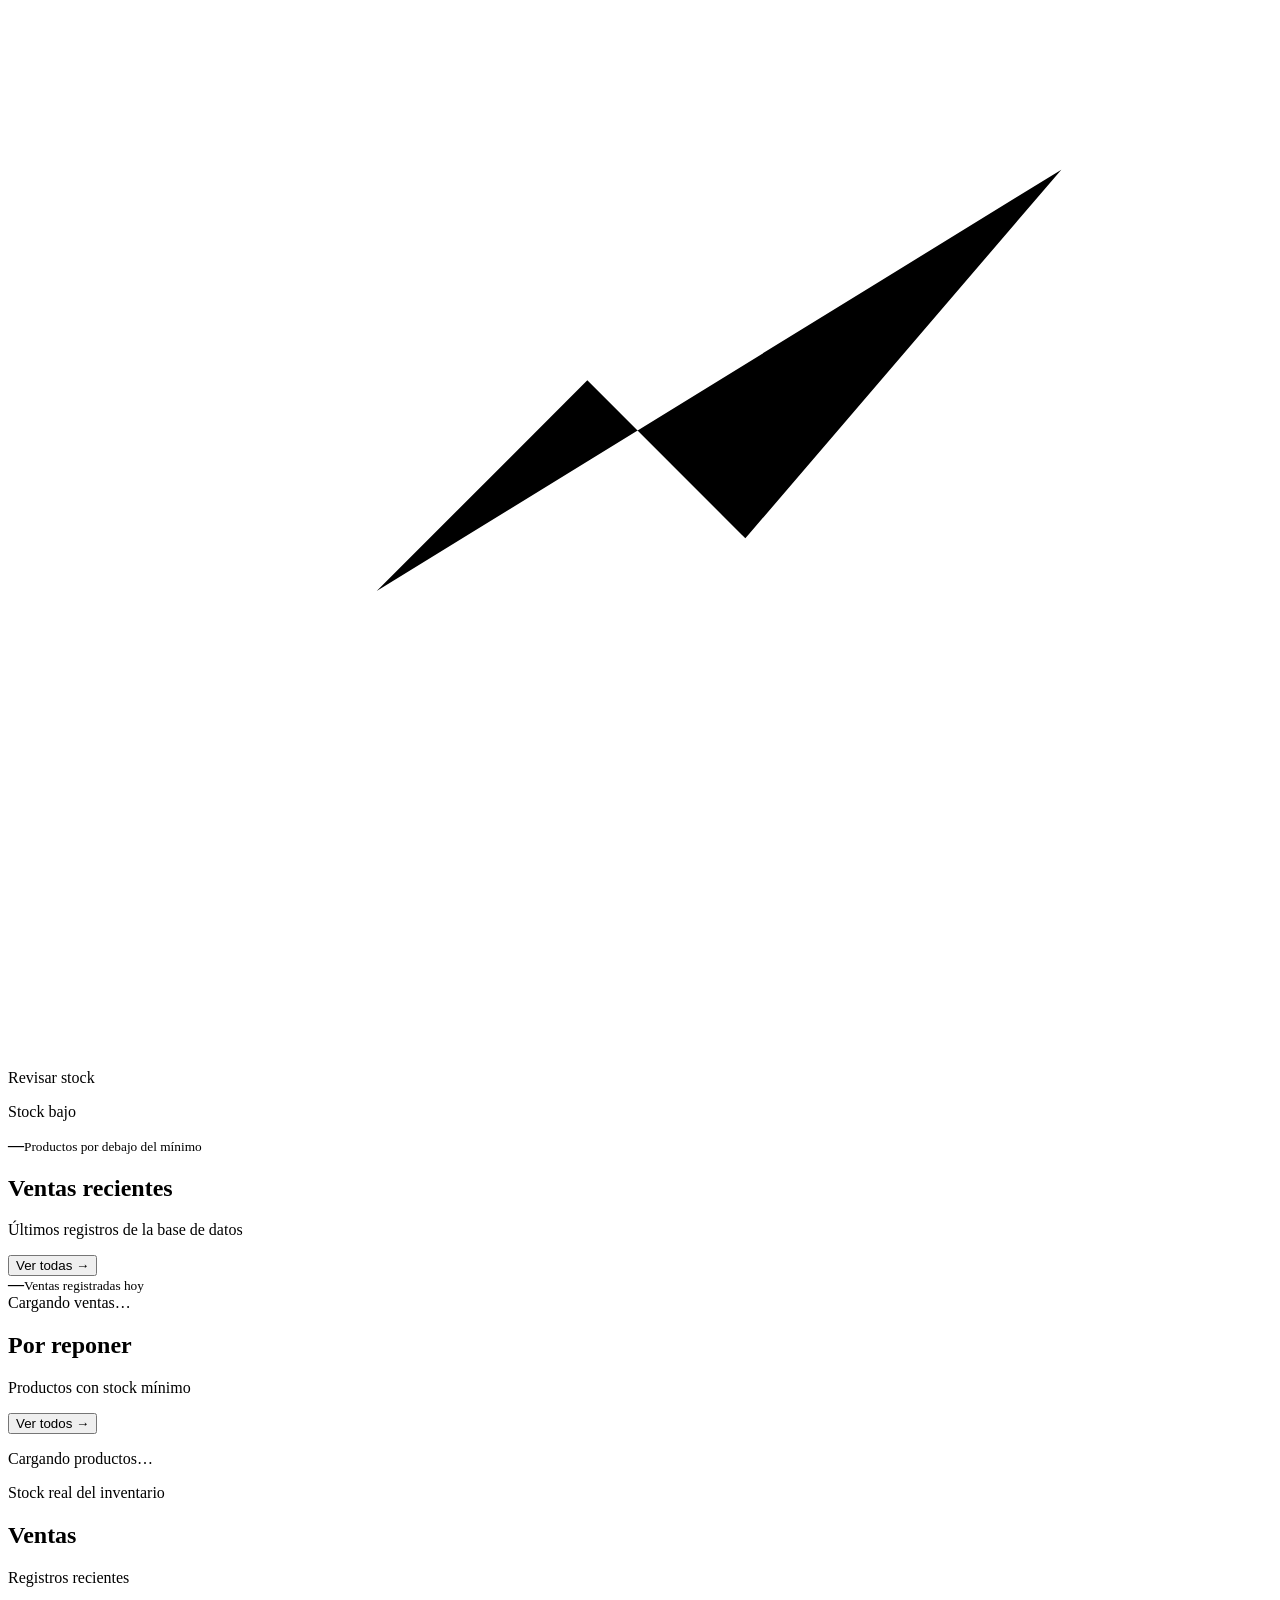
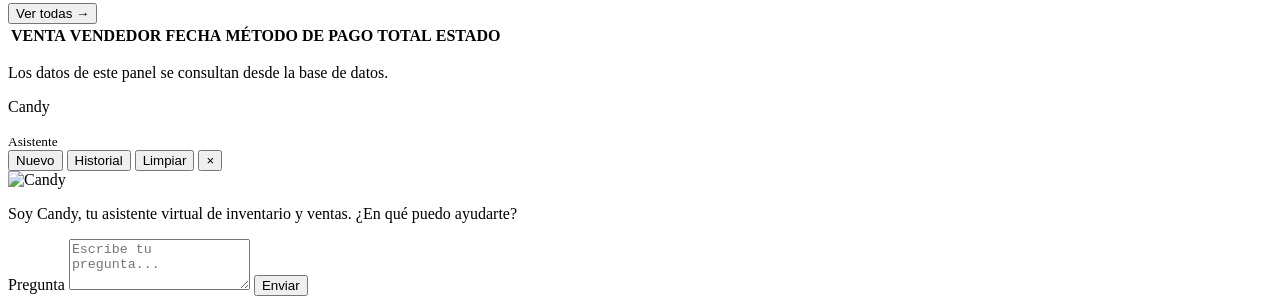
==== commit dac2e65c: "Mejoras en el chatbot" ====
--- a/src/main/resources/templates/index.html
+++ b/src/main/resources/templates/index.html
@@ -6,7 +6,7 @@
     <meta name="theme-color" content="#fff8f7">
     <title>Rouse | Pastelería &amp; Café</title>
     <link rel="icon" type="image/png" href="/img/logo.png">
-    <link rel="stylesheet" href="/css/styles.css">
+    <link rel="stylesheet" href="/css/styles.css?v=20261115-1">
 </head>
 <body th:attr="data-initial-view=${initialView}">
 <div class="app-shell">
@@ -74,6 +74,7 @@
             </div>
         </header>
 
+
         <div class="page-content">
             <section class="view-panel visible" id="view-inicio">
                 <div class="welcome-row">
@@ -151,11 +152,11 @@
 </div>
 <div class="toast" id="toast" role="status" aria-live="polite"></div>
 
-<aside class="chatbot-panel" id="chatbotPanel" aria-live="polite" aria-label="Asistente virtual">
+<aside class="chatbot-panel" id="chatbotPanel" aria-live="polite" aria-label="Candy">
     <div class="chatbot-header">
         <div>
-            <p>Asistente Virtual</p>
-            <small>Pastelería &amp; ventas</small>
+            <p>Candy</p>
+            <small>Asistente</small>
         </div>
         <div class="chatbot-header-actions">
             <button class="chatbot-action" id="newConversation" type="button">Nuevo</button>
@@ -172,10 +173,13 @@
         <div class="chatbot-main">
             <div class="chatbot-messages" id="chatbotMessages">
                 <div class="message assistant">
-                    <p>Hola, soy tu asistente de inventario y ventas. ¿En qué puedo ayudarte?</p>
+                    <span class="message-avatar"><img src="/img/avatar.png?v=20261115-1" alt="Candy" width="32" height="32"></span>
+                    <div class="message-content">
+                        <p>Soy Candy, tu asistente virtual de inventario y ventas. ¿En qué puedo ayudarte?</p>
+                    </div>
                 </div>
             </div>
-            <div class="chatbot-status" id="chatbotStatus" hidden>Asistente escribiendo...</div>
+            <div class="chatbot-status" id="chatbotStatus" hidden>Candy está escribiendo...</div>
             <form class="chatbot-form" id="chatbotForm">
                 <label class="sr-only" for="chatbotInput">Pregunta</label>
                 <textarea id="chatbotInput" rows="3" maxlength="1000" placeholder="Escribe tu pregunta..." required></textarea>
@@ -207,6 +211,6 @@
         </div>
     </form>
 </dialog>
-<script src="/js/app.js"></script>
+<script src="/js/app.js?v=20261115-1"></script>
 </body>
 </html>
